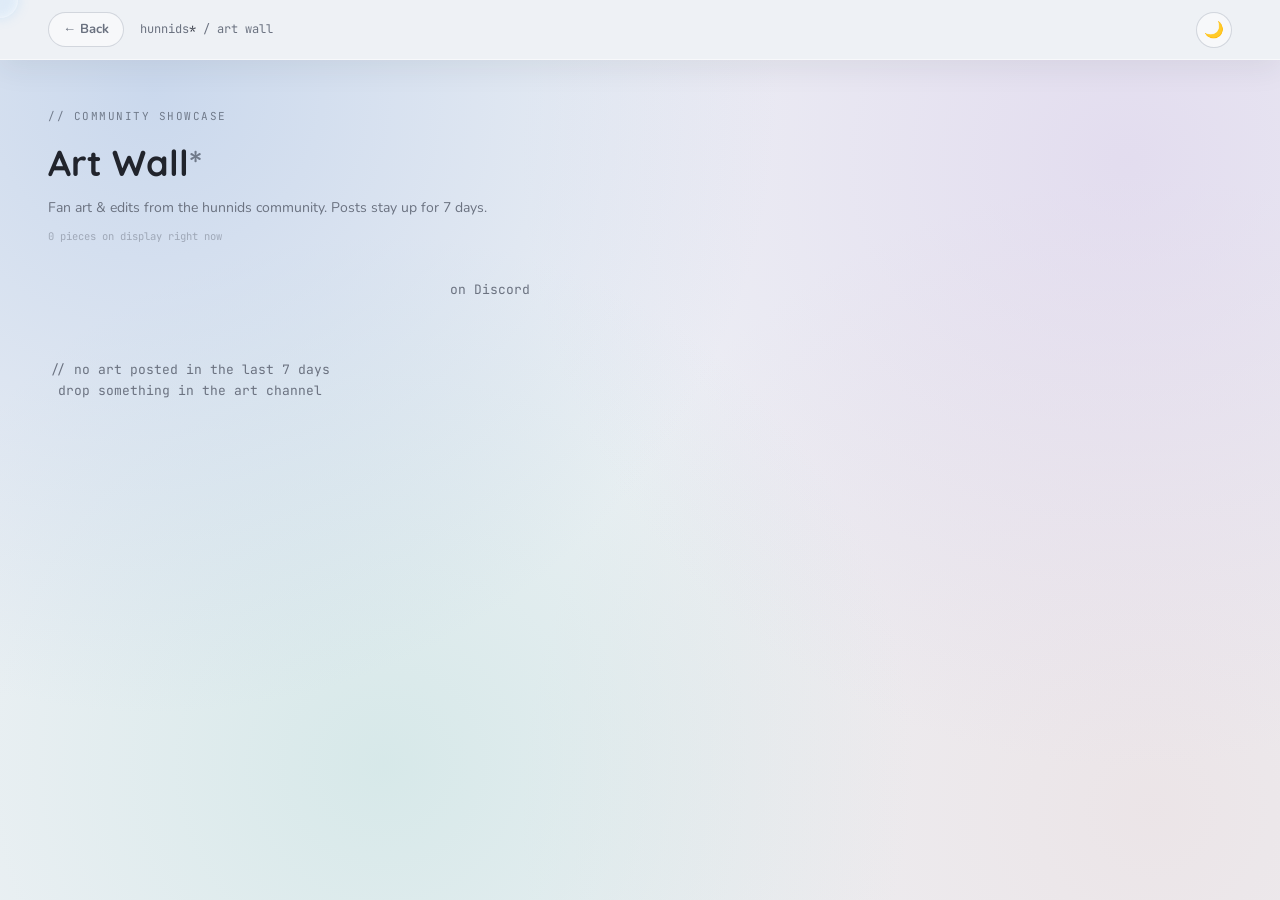
==== art-wall.html @ fd75b326 "Add files via upload" ====
<!DOCTYPE html>
<html lang="en">
<head>
  <meta charset="UTF-8" />
  <meta name="viewport" content="width=device-width, initial-scale=1.0" />
  <link rel="icon" type="image/png" href="assets/hunnids%20shape%20files/favicon-32.png">
  <link rel="apple-touch-icon" href="assets/hunnids%20shape%20files/favicon-180.png">
  <!-- Cloudflare Web Analytics --><script type='module' src='https://static.cloudflareinsights.com/beacon.min.js' data-cf-beacon='{"token": "41faa7d6bbb0425a99de71b7d1bb3deb"}'></script><!-- End Cloudflare Web Analytics -->
  <title>hunnids* / art wall</title>
  <style>
    @import url('https://fonts.googleapis.com/css2?family=Quicksand:wght@500;600;700&family=Nunito:wght@400;500;600;700&family=JetBrains+Mono:wght@400;500&display=swap');

    :root {
      --bg: #eef1f5;
      --bg-card: rgba(255,255,255,0.62);
      --bg-hover: rgba(255,255,255,0.85);
      --border: rgba(255,255,255,0.55);
      --border-hover: rgba(140,150,165,0.35);
      --text-primary: #2c313a;
      --text-secondary: #6b7280;
      --text-muted: #a4acb8;
      --brown: #3a3f4a;
      --brown-dim: #21242c;
      --brown-light: #707a8a;
      --shadow-soft: 0 8px 30px rgba(40,45,60,0.08);
      --shadow-pop: 0 14px 40px rgba(40,45,60,0.14);
    }

    * { box-sizing: border-box; margin: 0; padding: 0; }
    html { scroll-behavior: smooth; }

    body {
      background: var(--bg);
      background-image:
        radial-gradient(circle at 12% 10%, rgba(173,196,230,0.55) 0%, transparent 45%),
        radial-gradient(circle at 88% 18%, rgba(210,190,230,0.40) 0%, transparent 45%),
        radial-gradient(circle at 30% 85%, rgba(180,220,215,0.40) 0%, transparent 45%),
        radial-gradient(circle at 90% 90%, rgba(230,200,200,0.30) 0%, transparent 45%);
      background-attachment: fixed;
      color: var(--text-primary);
      font-family: 'Nunito', sans-serif;
      font-size: 14px;
      line-height: 1.6;
      min-height: 100vh;
    }

    body.dark-mode {
      --bg: #0f1117;
      --bg-card: rgba(22,27,40,0.75);
      --bg-hover: rgba(30,36,54,0.9);
      --border: rgba(255,255,255,0.08);
      --border-hover: rgba(255,255,255,0.15);
      --text-primary: #e8eaf0;
      --text-secondary: #8892a4;
      --text-muted: #4a5268;
      --brown: #8ba0c4;
      --brown-dim: #c4d4f0;
      --brown-light: #5a7aaa;
      --shadow-soft: 0 8px 30px rgba(0,0,0,0.3);
      --shadow-pop: 0 14px 40px rgba(0,0,0,0.5);
      background-image:
        radial-gradient(circle at 12% 10%, rgba(40,60,120,0.35) 0%, transparent 45%),
        radial-gradient(circle at 88% 18%, rgba(60,40,100,0.25) 0%, transparent 45%),
        radial-gradient(circle at 30% 85%, rgba(20,60,80,0.25) 0%, transparent 45%),
        radial-gradient(circle at 90% 90%, rgba(50,30,60,0.2) 0%, transparent 45%);
    }

    /* ── HEADER ── */
    header {
      position: sticky;
      top: 0;
      background: var(--bg);
      backdrop-filter: blur(16px) saturate(160%);
      border-bottom: 1px solid var(--border);
      padding: 0 48px;
      height: 60px;
      display: flex;
      align-items: center;
      justify-content: space-between;
      z-index: 100;
      box-shadow: var(--shadow-soft);
    }

    body.dark-mode header { background: rgba(12,15,26,0.88); }

    .header-left { display: flex; align-items: center; gap: 16px; }

    .back-btn {
      display: flex;
      align-items: center;
      gap: 6px;
      font-family: 'Nunito', sans-serif;
      font-weight: 700;
      font-size: 13px;
      color: var(--text-secondary);
      text-decoration: none;
      padding: 6px 14px;
      border-radius: 20px;
      border: 1px solid var(--border-hover);
      background: rgba(255,255,255,0.5);
      transition: all 0.15s;
    }
    .back-btn:hover { color: var(--brown-dim); background: rgba(255,255,255,0.9); }
    body.dark-mode .back-btn { background: rgba(255,255,255,0.06); border-color: rgba(255,255,255,0.12); }

    .breadcrumb {
      font-family: 'JetBrains Mono', monospace;
      font-size: 12px;
      color: var(--text-secondary);
    }
    .breadcrumb span { color: var(--brown); }

    .dark-toggle {
      width: 36px; height: 36px; border-radius: 50%;
      border: 1px solid var(--border-hover);
      background: rgba(255,255,255,0.5);
      cursor: pointer; display: flex; align-items: center;
      justify-content: center; font-size: 16px; transition: all 0.2s;
    }
    .dark-toggle:hover { background: rgba(255,255,255,0.9); transform: scale(1.08); }
    body.dark-mode .dark-toggle { background: rgba(255,255,255,0.06); border-color: rgba(255,255,255,0.12); }

    /* ── MAIN ── */
    .page-wrap {
      max-width: 1400px;
      margin: 0 auto;
      padding: 48px 48px 80px;
    }

    .page-eyebrow {
      font-family: 'JetBrains Mono', monospace;
      font-size: 11px;
      color: var(--brown-light);
      letter-spacing: 1.5px;
      text-transform: uppercase;
      margin-bottom: 8px;
    }

    .page-title {
      font-family: 'Quicksand', sans-serif;
      font-size: 36px;
      font-weight: 700;
      color: var(--brown-dim);
      margin-bottom: 6px;
    }
    .page-title span { color: var(--brown-light); }

    .page-desc {
      font-size: 14px;
      color: var(--text-secondary);
      margin-bottom: 8px;
    }

    .live-count {
      font-family: 'JetBrains Mono', monospace;
      font-size: 10.5px;
      color: var(--text-secondary);
      opacity: 0.5;
      margin-bottom: 36px;
    }

    /* ── MASONRY COLLAGE ── */
    .art-masonry {
      column-count: 4;
      column-gap: 16px;
    }
    @media (max-width: 1200px) { .art-masonry { column-count: 3; } }
    @media (max-width: 800px)  { .art-masonry { column-count: 2; } }
    @media (max-width: 500px)  { .art-masonry { column-count: 1; } }

    .art-card {
      break-inside: avoid;
      margin-bottom: 16px;
      background: var(--bg-card);
      border: 1px solid var(--border);
      border-radius: 18px;
      overflow: hidden;
      box-shadow: var(--shadow-soft);
      transition: transform 0.2s, box-shadow 0.2s;
      cursor: pointer;
    }
    .art-card:hover { transform: translateY(-3px); box-shadow: var(--shadow-pop); }

    .art-card img {
      display: block;
      width: 100%;
      height: auto;
    }

    .art-card-info {
      padding: 10px 14px;
      display: flex;
      align-items: center;
      justify-content: space-between;
      gap: 8px;
    }

    .art-card-artist {
      font-family: 'Nunito', sans-serif;
      font-size: 12.5px;
      font-weight: 700;
      color: var(--text-primary);
      white-space: nowrap;
      overflow: hidden;
      text-overflow: ellipsis;
    }

    .art-card-time {
      font-family: 'JetBrains Mono', monospace;
      font-size: 10.5px;
      color: var(--text-muted);
      white-space: nowrap;
      flex-shrink: 0;
    }

    .art-empty {
      text-align: center;
      color: var(--text-secondary);
      padding: 80px 0;
      font-family: 'JetBrains Mono', monospace;
      font-size: 13px;
    }

    /* ── LIGHTBOX ── */
    .lightbox-overlay {
      position: fixed;
      inset: 0;
      z-index: 999;
      background: rgba(10,12,18,0.82);
      backdrop-filter: blur(10px);
      display: flex;
      align-items: center;
      justify-content: center;
      opacity: 0;
      visibility: hidden;
      transition: opacity 0.2s ease, visibility 0.2s ease;
    }
    .lightbox-overlay.open { opacity: 1; visibility: visible; }

    .lightbox-box {
      max-width: min(90vw, 720px);
      max-height: 88vh;
      background: var(--bg-card);
      border: 1px solid var(--border);
      border-radius: 20px;
      overflow: hidden;
      box-shadow: var(--shadow-pop);
      display: flex;
      flex-direction: column;
      transform: scale(0.96);
      transition: transform 0.2s ease;
    }
    .lightbox-overlay.open .lightbox-box { transform: scale(1); }

    .lightbox-box img {
      display: block;
      width: 100%;
      max-height: 74vh;
      object-fit: contain;
      background: #000;
    }

    .lightbox-caption {
      display: flex;
      align-items: center;
      justify-content: space-between;
      padding: 12px 18px;
    }

    .lightbox-artist {
      font-family: 'Nunito', sans-serif;
      font-weight: 700;
      font-size: 14px;
      color: var(--text-primary);
    }

    .lightbox-date {
      font-family: 'JetBrains Mono', monospace;
      font-size: 11.5px;
      color: var(--text-muted);
    }

    .lightbox-close {
      position: absolute;
      top: 18px;
      right: 18px;
      width: 36px;
      height: 36px;
      border-radius: 50%;
      background: rgba(0,0,0,0.5);
      color: #fff;
      border: none;
      font-size: 16px;
      cursor: pointer;
      display: flex;
      align-items: center;
      justify-content: center;
      transition: background 0.15s;
    }
    .lightbox-close:hover { background: rgba(0,0,0,0.7); }

    @media (max-width: 768px) {
      .page-wrap { padding: 24px 16px 60px; }
      .page-title { font-size: 26px; }
      .breadcrumb { display: none; }
    }
  </style>
</head>
<body>

<header>
  <div class="header-left">
    <a href="index.html" class="back-btn">← Back</a>
    <div class="breadcrumb">hunnids<span>*</span> / art wall</div>
  </div>
  <button class="dark-toggle" onclick="toggleDark()" id="dark-toggle" title="Toggle dark mode">🌙</button>
</header>

<div class="page-wrap">
  <div class="page-eyebrow">// community showcase</div>
  <div class="page-title">Art Wall<span>*</span></div>
  <div class="page-desc">Fan art & edits from the hunnids community. Posts stay up for 7 days.</div>
  <div class="live-count" id="live-count-art">— pieces on display right now</div>

  <div class="art-masonry" id="art-masonry"></div>
</div>

<div class="lightbox-overlay" id="lightbox-overlay" onclick="if(event.target===this)closeLightbox()">
  <button class="lightbox-close" onclick="closeLightbox()">✕</button>
  <div class="lightbox-box">
    <img id="lightbox-img" src="" alt="" />
    <div class="lightbox-caption">
      <span class="lightbox-artist" id="lightbox-artist"></span>
      <span class="lightbox-date" id="lightbox-date"></span>
    </div>
  </div>
</div>

<script>
  function toggleDark() {
    const isDark = document.body.classList.toggle('dark-mode');
    document.getElementById('dark-toggle').textContent = isDark ? '☀️' : '🌙';
    localStorage.setItem('hunnids-theme', isDark ? 'dark' : 'light');
  }
  if (localStorage.getItem('hunnids-theme') === 'dark') {
    document.body.classList.add('dark-mode');
    document.getElementById('dark-toggle').textContent = '☀️';
  }

  const RETENTION_DAYS = 7;

  function timeAgo(isoString) {
    const posted = new Date(isoString);
    const diffMs = Date.now() - posted.getTime();
    const diffHrs = Math.floor(diffMs / 3600000);
    if (diffHrs < 1) return 'just now';
    if (diffHrs < 24) return `${diffHrs}h ago`;
    const diffDays = Math.floor(diffHrs / 24);
    return `${diffDays}d ago`;
  }

  function formatDate(isoString) {
    return new Date(isoString).toLocaleDateString(undefined, { month: 'short', day: 'numeric', year: 'numeric' });
  }

  let currentEntries = [];

  function artCardHTML(entry, i) {
    const artist = (entry.artist || 'unknown').replace(/</g, '&lt;');
    return `
      <div class="art-card" onclick="openLightbox(${i})">
        <img src="${entry.url}" alt="Art by ${artist}" loading="lazy" />
        <div class="art-card-info">
          <span class="art-card-artist">${artist}</span>
          <span class="art-card-time">${timeAgo(entry.postedAt)}</span>
        </div>
      </div>`;
  }

  function openLightbox(i) {
    const entry = currentEntries[i];
    if (!entry) return;
    document.getElementById('lightbox-img').src = entry.url;
    document.getElementById('lightbox-artist').textContent = (entry.artist || 'unknown');
    document.getElementById('lightbox-date').textContent = formatDate(entry.postedAt);
    document.getElementById('lightbox-overlay').classList.add('open');
  }

  function closeLightbox() {
    document.getElementById('lightbox-overlay').classList.remove('open');
  }

  document.addEventListener('keydown', e => { if (e.key === 'Escape') closeLightbox(); });

  fetch('art-wall-data.json')
    .then(r => r.ok ? r.json() : [])
    .then(entries => {
      const cutoff = Date.now() - RETENTION_DAYS * 24 * 60 * 60 * 1000;
      const active = entries.filter(e => new Date(e.postedAt).getTime() > cutoff);
      active.sort((a, b) => new Date(b.postedAt) - new Date(a.postedAt));

      const seenUrls = new Set();
      const deduped = active.filter(e => {
        if (seenUrls.has(e.url)) return false;
        seenUrls.add(e.url);
        return true;
      });
      currentEntries = deduped;

      const grid = document.getElementById('art-masonry');
      grid.innerHTML = deduped.length
        ? deduped.map(artCardHTML).join('')
        : `<div class="art-empty">// no art posted in the last ${RETENTION_DAYS} days<br>drop something in the art channel on Discord</div>`;

      const liveCountEl = document.getElementById('live-count-art');
      if (liveCountEl) liveCountEl.textContent = `${deduped.length} piece${deduped.length === 1 ? '' : 's'} on display right now`;
    })
    .catch(() => {
      const grid = document.getElementById('art-masonry');
      grid.innerHTML = `<div class="art-empty">// couldn't load the art wall right now</div>`;
    });
</script>

<script src="cursor.js"></script>
</body>
</html>
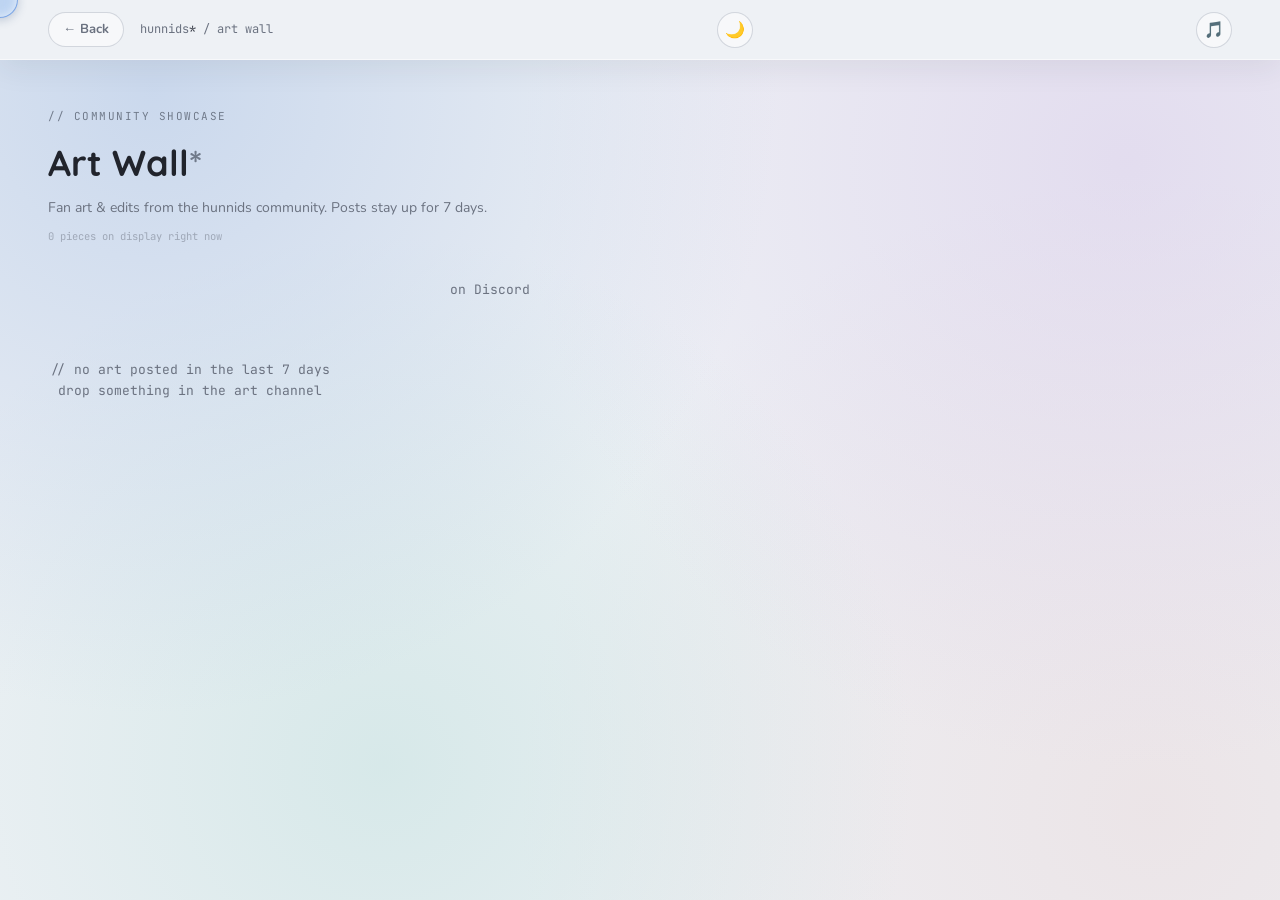
==== commit 5f0b82f6: "Add files via upload" ====
--- a/art-wall.html
+++ b/art-wall.html
@@ -314,6 +314,7 @@
     <div class="breadcrumb">hunnids<span>*</span> / art wall</div>
   </div>
   <button class="dark-toggle" onclick="toggleDark()" id="dark-toggle" title="Toggle dark mode">🌙</button>
+  <button class="dark-toggle" onclick="toggleMusic()" id="music-toggle" title="Toggle background music">🎵</button>
 </header>
 
 <div class="page-wrap">
@@ -347,6 +348,18 @@
     document.getElementById('dark-toggle').textContent = '☀️';
   }
 
+  function toggleMusic() {
+    if (!window.HunnidsMusic) return;
+    const nowMuted = window.HunnidsMusic.toggleMute();
+    document.getElementById('music-toggle').textContent = nowMuted ? '🔇' : '🎵';
+  }
+  window.addEventListener('DOMContentLoaded', () => {
+    const btn = document.getElementById('music-toggle');
+    if (btn && window.HunnidsMusic) {
+      btn.textContent = window.HunnidsMusic.isMuted() ? '🔇' : '🎵';
+    }
+  });
+
   const RETENTION_DAYS = 7;
 
   function timeAgo(isoString) {
@@ -421,6 +434,7 @@
     });
 </script>
 
+<script src="music.js"></script>
 <script src="cursor.js"></script>
 </body>
 </html>
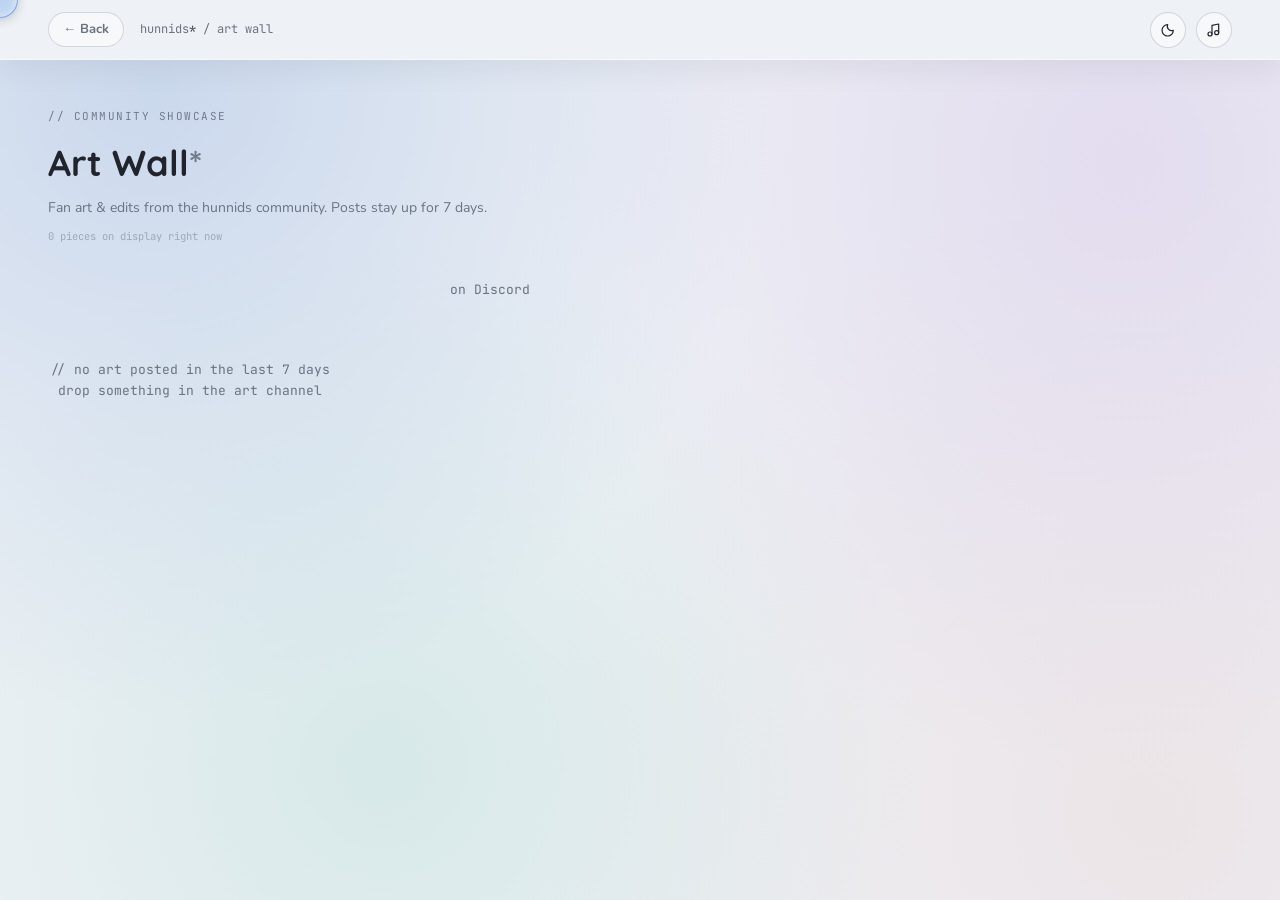
==== commit 83778755: "Add files via upload" ====
--- a/art-wall.html
+++ b/art-wall.html
@@ -84,6 +84,7 @@
     body.dark-mode header { background: rgba(12,15,26,0.88); }
 
     .header-left { display: flex; align-items: center; gap: 16px; }
+    .header-right { display: flex; align-items: center; gap: 10px; }
 
     .back-btn {
       display: flex;
@@ -114,6 +115,7 @@
       width: 36px; height: 36px; border-radius: 50%;
       border: 1px solid var(--border-hover);
       background: rgba(255,255,255,0.5);
+      color: var(--brown-dim);
       cursor: pointer; display: flex; align-items: center;
       justify-content: center; font-size: 16px; transition: all 0.2s;
     }
@@ -313,8 +315,16 @@
     <a href="index.html" class="back-btn">← Back</a>
     <div class="breadcrumb">hunnids<span>*</span> / art wall</div>
   </div>
-  <button class="dark-toggle" onclick="toggleDark()" id="dark-toggle" title="Toggle dark mode">🌙</button>
-  <button class="dark-toggle" onclick="toggleMusic()" id="music-toggle" title="Toggle background music">🎵</button>
+  <div class="header-right">
+    <button class="dark-toggle" onclick="toggleDark()" id="dark-toggle" title="Toggle dark mode">
+      <svg class="theme-icon theme-icon--moon" viewBox="0 0 24 24" width="16" height="16" fill="none" stroke="currentColor" stroke-width="1.8" stroke-linecap="round" stroke-linejoin="round"><path d="M20 12.5A8.5 8.5 0 1 1 11.5 4a6.5 6.5 0 0 0 8.5 8.5z"/></svg>
+      <svg class="theme-icon theme-icon--sun" viewBox="0 0 24 24" width="16" height="16" fill="none" stroke="currentColor" stroke-width="1.8" stroke-linecap="round" stroke-linejoin="round" style="display:none"><circle cx="12" cy="12" r="4"/><path d="M12 2v2M12 20v2M4 12H2M22 12h-2M5 5l1.4 1.4M17.6 17.6L19 19M19 5l-1.4 1.4M6.4 17.6L5 19"/></svg>
+    </button>
+    <button class="dark-toggle" onclick="toggleMusic()" id="music-toggle" title="Toggle background music">
+      <svg class="music-icon music-icon--on" viewBox="0 0 24 24" width="16" height="16" fill="none" stroke="currentColor" stroke-width="1.8" stroke-linecap="round" stroke-linejoin="round"><path d="M9 18V5l10-2v13"/><circle cx="6" cy="18" r="3"/><circle cx="16" cy="16" r="3"/></svg>
+      <svg class="music-icon music-icon--off" viewBox="0 0 24 24" width="16" height="16" fill="none" stroke="currentColor" stroke-width="1.8" stroke-linecap="round" stroke-linejoin="round" style="display:none"><path d="M9 18V5l10-2v13"/><circle cx="6" cy="18" r="3"/><circle cx="16" cy="16" r="3"/><line x1="3" y1="3" x2="21" y2="21"/></svg>
+    </button>
+  </div>
 </header>
 
 <div class="page-wrap">
@@ -338,26 +348,35 @@
 </div>
 
 <script>
+  function setThemeIcon(isDark) {
+    const btn = document.getElementById('dark-toggle');
+    if (!btn) return;
+    btn.querySelector('.theme-icon--moon').style.display = isDark ? 'none' : 'block';
+    btn.querySelector('.theme-icon--sun').style.display = isDark ? 'block' : 'none';
+  }
   function toggleDark() {
     const isDark = document.body.classList.toggle('dark-mode');
-    document.getElementById('dark-toggle').textContent = isDark ? '☀️' : '🌙';
+    setThemeIcon(isDark);
     localStorage.setItem('hunnids-theme', isDark ? 'dark' : 'light');
   }
   if (localStorage.getItem('hunnids-theme') === 'dark') {
     document.body.classList.add('dark-mode');
-    document.getElementById('dark-toggle').textContent = '☀️';
-  }
-
+    setThemeIcon(true);
+  }
+
+  function setMusicIcon(muted) {
+    const btn = document.getElementById('music-toggle');
+    if (!btn) return;
+    btn.querySelector('.music-icon--on').style.display = muted ? 'none' : 'block';
+    btn.querySelector('.music-icon--off').style.display = muted ? 'block' : 'none';
+  }
   function toggleMusic() {
     if (!window.HunnidsMusic) return;
     const nowMuted = window.HunnidsMusic.toggleMute();
-    document.getElementById('music-toggle').textContent = nowMuted ? '🔇' : '🎵';
+    setMusicIcon(nowMuted);
   }
   window.addEventListener('DOMContentLoaded', () => {
-    const btn = document.getElementById('music-toggle');
-    if (btn && window.HunnidsMusic) {
-      btn.textContent = window.HunnidsMusic.isMuted() ? '🔇' : '🎵';
-    }
+    if (window.HunnidsMusic) setMusicIcon(window.HunnidsMusic.isMuted());
   });
 
   const RETENTION_DAYS = 7;
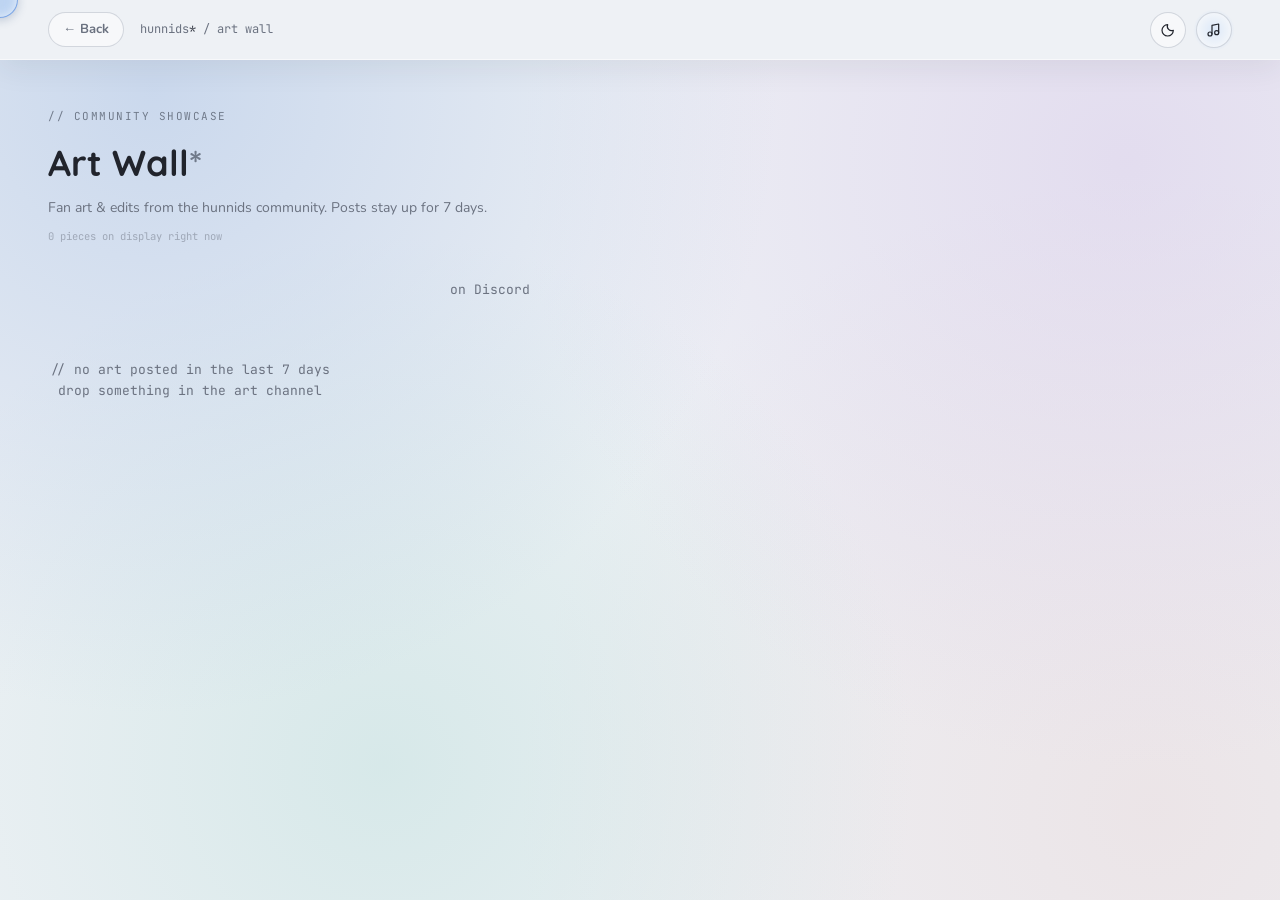
==== commit 65f3f1c9: "Add files via upload" ====
--- a/art-wall.html
+++ b/art-wall.html
@@ -320,9 +320,8 @@
       <svg class="theme-icon theme-icon--moon" viewBox="0 0 24 24" width="16" height="16" fill="none" stroke="currentColor" stroke-width="1.8" stroke-linecap="round" stroke-linejoin="round"><path d="M20 12.5A8.5 8.5 0 1 1 11.5 4a6.5 6.5 0 0 0 8.5 8.5z"/></svg>
       <svg class="theme-icon theme-icon--sun" viewBox="0 0 24 24" width="16" height="16" fill="none" stroke="currentColor" stroke-width="1.8" stroke-linecap="round" stroke-linejoin="round" style="display:none"><circle cx="12" cy="12" r="4"/><path d="M12 2v2M12 20v2M4 12H2M22 12h-2M5 5l1.4 1.4M17.6 17.6L19 19M19 5l-1.4 1.4M6.4 17.6L5 19"/></svg>
     </button>
-    <button class="dark-toggle" onclick="toggleMusic()" id="music-toggle" title="Toggle background music">
-      <svg class="music-icon music-icon--on" viewBox="0 0 24 24" width="16" height="16" fill="none" stroke="currentColor" stroke-width="1.8" stroke-linecap="round" stroke-linejoin="round"><path d="M9 18V5l10-2v13"/><circle cx="6" cy="18" r="3"/><circle cx="16" cy="16" r="3"/></svg>
-      <svg class="music-icon music-icon--off" viewBox="0 0 24 24" width="16" height="16" fill="none" stroke="currentColor" stroke-width="1.8" stroke-linecap="round" stroke-linejoin="round" style="display:none"><path d="M9 18V5l10-2v13"/><circle cx="6" cy="18" r="3"/><circle cx="16" cy="16" r="3"/><line x1="3" y1="3" x2="21" y2="21"/></svg>
+    <button class="dark-toggle" onclick="toggleMusic()" id="music-toggle" title="Now playing">
+      <svg viewBox="0 0 24 24" width="16" height="16" fill="none" stroke="currentColor" stroke-width="1.8" stroke-linecap="round" stroke-linejoin="round"><path d="M9 18V5l10-2v13"/><circle cx="6" cy="18" r="3"/><circle cx="16" cy="16" r="3"/></svg>
     </button>
   </div>
 </header>
@@ -364,20 +363,9 @@
     setThemeIcon(true);
   }
 
-  function setMusicIcon(muted) {
-    const btn = document.getElementById('music-toggle');
-    if (!btn) return;
-    btn.querySelector('.music-icon--on').style.display = muted ? 'none' : 'block';
-    btn.querySelector('.music-icon--off').style.display = muted ? 'block' : 'none';
-  }
   function toggleMusic() {
-    if (!window.HunnidsMusic) return;
-    const nowMuted = window.HunnidsMusic.toggleMute();
-    setMusicIcon(nowMuted);
-  }
-  window.addEventListener('DOMContentLoaded', () => {
-    if (window.HunnidsMusic) setMusicIcon(window.HunnidsMusic.isMuted());
-  });
+    if (window.HunnidsMiniplayer) window.HunnidsMiniplayer.toggle();
+  }
 
   const RETENTION_DAYS = 7;
 
@@ -454,6 +442,8 @@
 </script>
 
 <script src="music.js"></script>
+<script src="miniplayer.js"></script>
 <script src="cursor.js"></script>
+<script src="page-transition.js"></script>
 </body>
 </html>
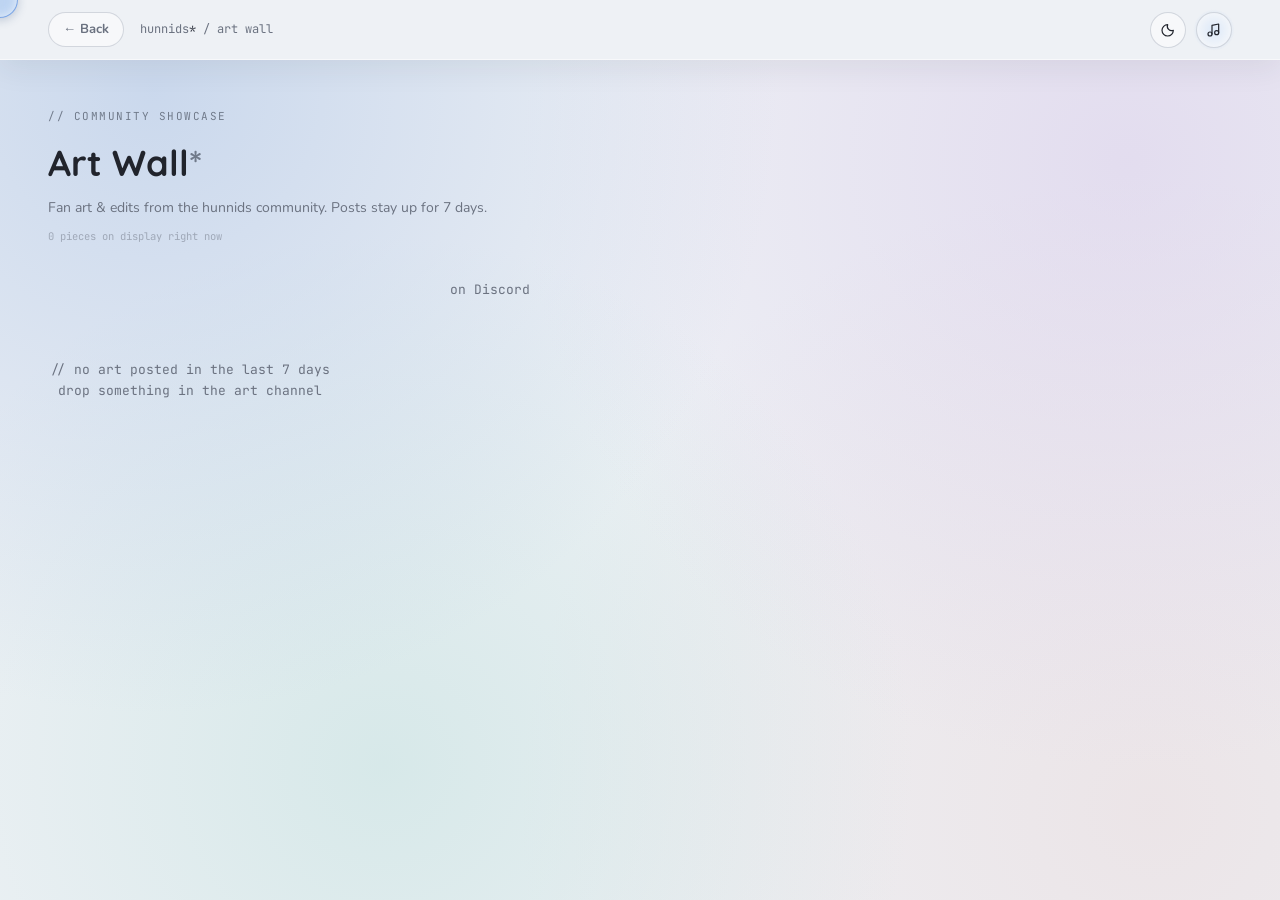
==== commit 2c2578a8: "Add files via upload" ====
--- a/art-wall.html
+++ b/art-wall.html
@@ -444,6 +444,5 @@
 <script src="music.js"></script>
 <script src="miniplayer.js"></script>
 <script src="cursor.js"></script>
-<script src="page-transition.js"></script>
 </body>
 </html>
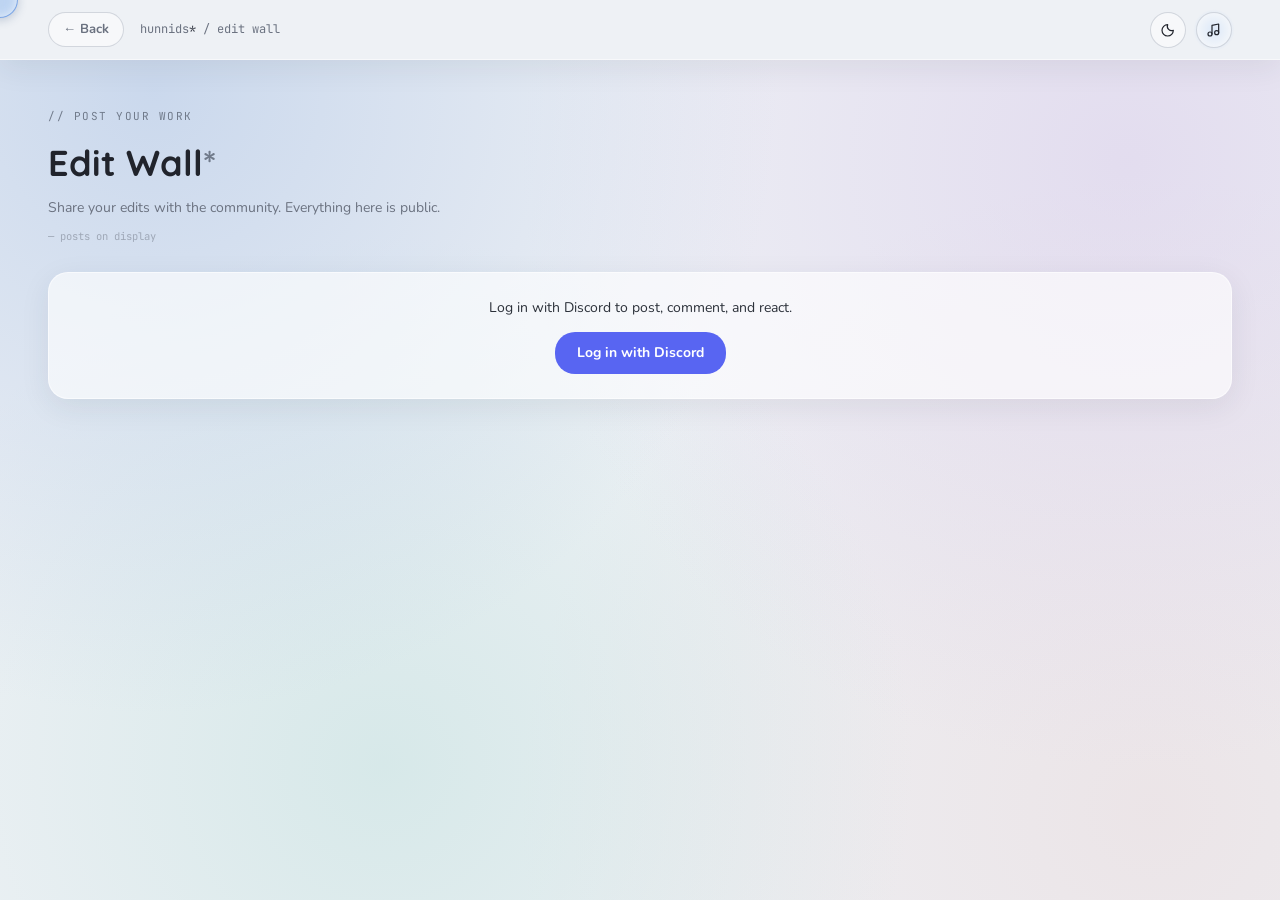
==== commit dbe8bff8: "Add files via upload" ====
--- a/art-wall.html
+++ b/art-wall.html
@@ -2,447 +2,17 @@
 <html lang="en">
 <head>
   <meta charset="UTF-8" />
-  <meta name="viewport" content="width=device-width, initial-scale=1.0" />
-  <link rel="icon" type="image/png" href="assets/hunnids%20shape%20files/favicon-32.png">
-  <link rel="apple-touch-icon" href="assets/hunnids%20shape%20files/favicon-180.png">
-  <!-- Cloudflare Web Analytics --><script type='module' src='https://static.cloudflareinsights.com/beacon.min.js' data-cf-beacon='{"token": "41faa7d6bbb0425a99de71b7d1bb3deb"}'></script><!-- End Cloudflare Web Analytics -->
-  <title>hunnids* / art wall</title>
-  <style>
-    @import url('https://fonts.googleapis.com/css2?family=Quicksand:wght@500;600;700&family=Nunito:wght@400;500;600;700&family=JetBrains+Mono:wght@400;500&display=swap');
-
-    :root {
-      --bg: #eef1f5;
-      --bg-card: rgba(255,255,255,0.62);
-      --bg-hover: rgba(255,255,255,0.85);
-      --border: rgba(255,255,255,0.55);
-      --border-hover: rgba(140,150,165,0.35);
-      --text-primary: #2c313a;
-      --text-secondary: #6b7280;
-      --text-muted: #a4acb8;
-      --brown: #3a3f4a;
-      --brown-dim: #21242c;
-      --brown-light: #707a8a;
-      --shadow-soft: 0 8px 30px rgba(40,45,60,0.08);
-      --shadow-pop: 0 14px 40px rgba(40,45,60,0.14);
-    }
-
-    * { box-sizing: border-box; margin: 0; padding: 0; }
-    html { scroll-behavior: smooth; }
-
-    body {
-      background: var(--bg);
-      background-image:
-        radial-gradient(circle at 12% 10%, rgba(173,196,230,0.55) 0%, transparent 45%),
-        radial-gradient(circle at 88% 18%, rgba(210,190,230,0.40) 0%, transparent 45%),
-        radial-gradient(circle at 30% 85%, rgba(180,220,215,0.40) 0%, transparent 45%),
-        radial-gradient(circle at 90% 90%, rgba(230,200,200,0.30) 0%, transparent 45%);
-      background-attachment: fixed;
-      color: var(--text-primary);
-      font-family: 'Nunito', sans-serif;
-      font-size: 14px;
-      line-height: 1.6;
-      min-height: 100vh;
-    }
-
-    body.dark-mode {
-      --bg: #0f1117;
-      --bg-card: rgba(22,27,40,0.75);
-      --bg-hover: rgba(30,36,54,0.9);
-      --border: rgba(255,255,255,0.08);
-      --border-hover: rgba(255,255,255,0.15);
-      --text-primary: #e8eaf0;
-      --text-secondary: #8892a4;
-      --text-muted: #4a5268;
-      --brown: #8ba0c4;
-      --brown-dim: #c4d4f0;
-      --brown-light: #5a7aaa;
-      --shadow-soft: 0 8px 30px rgba(0,0,0,0.3);
-      --shadow-pop: 0 14px 40px rgba(0,0,0,0.5);
-      background-image:
-        radial-gradient(circle at 12% 10%, rgba(40,60,120,0.35) 0%, transparent 45%),
-        radial-gradient(circle at 88% 18%, rgba(60,40,100,0.25) 0%, transparent 45%),
-        radial-gradient(circle at 30% 85%, rgba(20,60,80,0.25) 0%, transparent 45%),
-        radial-gradient(circle at 90% 90%, rgba(50,30,60,0.2) 0%, transparent 45%);
-    }
-
-    /* ── HEADER ── */
-    header {
-      position: sticky;
-      top: 0;
-      background: var(--bg);
-      backdrop-filter: blur(16px) saturate(160%);
-      border-bottom: 1px solid var(--border);
-      padding: 0 48px;
-      height: 60px;
-      display: flex;
-      align-items: center;
-      justify-content: space-between;
-      z-index: 100;
-      box-shadow: var(--shadow-soft);
-    }
-
-    body.dark-mode header { background: rgba(12,15,26,0.88); }
-
-    .header-left { display: flex; align-items: center; gap: 16px; }
-    .header-right { display: flex; align-items: center; gap: 10px; }
-
-    .back-btn {
-      display: flex;
-      align-items: center;
-      gap: 6px;
-      font-family: 'Nunito', sans-serif;
-      font-weight: 700;
-      font-size: 13px;
-      color: var(--text-secondary);
-      text-decoration: none;
-      padding: 6px 14px;
-      border-radius: 20px;
-      border: 1px solid var(--border-hover);
-      background: rgba(255,255,255,0.5);
-      transition: all 0.15s;
-    }
-    .back-btn:hover { color: var(--brown-dim); background: rgba(255,255,255,0.9); }
-    body.dark-mode .back-btn { background: rgba(255,255,255,0.06); border-color: rgba(255,255,255,0.12); }
-
-    .breadcrumb {
-      font-family: 'JetBrains Mono', monospace;
-      font-size: 12px;
-      color: var(--text-secondary);
-    }
-    .breadcrumb span { color: var(--brown); }
-
-    .dark-toggle {
-      width: 36px; height: 36px; border-radius: 50%;
-      border: 1px solid var(--border-hover);
-      background: rgba(255,255,255,0.5);
-      color: var(--brown-dim);
-      cursor: pointer; display: flex; align-items: center;
-      justify-content: center; font-size: 16px; transition: all 0.2s;
-    }
-    .dark-toggle:hover { background: rgba(255,255,255,0.9); transform: scale(1.08); }
-    body.dark-mode .dark-toggle { background: rgba(255,255,255,0.06); border-color: rgba(255,255,255,0.12); }
-
-    /* ── MAIN ── */
-    .page-wrap {
-      max-width: 1400px;
-      margin: 0 auto;
-      padding: 48px 48px 80px;
-    }
-
-    .page-eyebrow {
-      font-family: 'JetBrains Mono', monospace;
-      font-size: 11px;
-      color: var(--brown-light);
-      letter-spacing: 1.5px;
-      text-transform: uppercase;
-      margin-bottom: 8px;
-    }
-
-    .page-title {
-      font-family: 'Quicksand', sans-serif;
-      font-size: 36px;
-      font-weight: 700;
-      color: var(--brown-dim);
-      margin-bottom: 6px;
-    }
-    .page-title span { color: var(--brown-light); }
-
-    .page-desc {
-      font-size: 14px;
-      color: var(--text-secondary);
-      margin-bottom: 8px;
-    }
-
-    .live-count {
-      font-family: 'JetBrains Mono', monospace;
-      font-size: 10.5px;
-      color: var(--text-secondary);
-      opacity: 0.5;
-      margin-bottom: 36px;
-    }
-
-    /* ── MASONRY COLLAGE ── */
-    .art-masonry {
-      column-count: 4;
-      column-gap: 16px;
-    }
-    @media (max-width: 1200px) { .art-masonry { column-count: 3; } }
-    @media (max-width: 800px)  { .art-masonry { column-count: 2; } }
-    @media (max-width: 500px)  { .art-masonry { column-count: 1; } }
-
-    .art-card {
-      break-inside: avoid;
-      margin-bottom: 16px;
-      background: var(--bg-card);
-      border: 1px solid var(--border);
-      border-radius: 18px;
-      overflow: hidden;
-      box-shadow: var(--shadow-soft);
-      transition: transform 0.2s, box-shadow 0.2s;
-      cursor: pointer;
-    }
-    .art-card:hover { transform: translateY(-3px); box-shadow: var(--shadow-pop); }
-
-    .art-card img {
-      display: block;
-      width: 100%;
-      height: auto;
-    }
-
-    .art-card-info {
-      padding: 10px 14px;
-      display: flex;
-      align-items: center;
-      justify-content: space-between;
-      gap: 8px;
-    }
-
-    .art-card-artist {
-      font-family: 'Nunito', sans-serif;
-      font-size: 12.5px;
-      font-weight: 700;
-      color: var(--text-primary);
-      white-space: nowrap;
-      overflow: hidden;
-      text-overflow: ellipsis;
-    }
-
-    .art-card-time {
-      font-family: 'JetBrains Mono', monospace;
-      font-size: 10.5px;
-      color: var(--text-muted);
-      white-space: nowrap;
-      flex-shrink: 0;
-    }
-
-    .art-empty {
-      text-align: center;
-      color: var(--text-secondary);
-      padding: 80px 0;
-      font-family: 'JetBrains Mono', monospace;
-      font-size: 13px;
-    }
-
-    /* ── LIGHTBOX ── */
-    .lightbox-overlay {
-      position: fixed;
-      inset: 0;
-      z-index: 999;
-      background: rgba(10,12,18,0.82);
-      backdrop-filter: blur(10px);
-      display: flex;
-      align-items: center;
-      justify-content: center;
-      opacity: 0;
-      visibility: hidden;
-      transition: opacity 0.2s ease, visibility 0.2s ease;
-    }
-    .lightbox-overlay.open { opacity: 1; visibility: visible; }
-
-    .lightbox-box {
-      max-width: min(90vw, 720px);
-      max-height: 88vh;
-      background: var(--bg-card);
-      border: 1px solid var(--border);
-      border-radius: 20px;
-      overflow: hidden;
-      box-shadow: var(--shadow-pop);
-      display: flex;
-      flex-direction: column;
-      transform: scale(0.96);
-      transition: transform 0.2s ease;
-    }
-    .lightbox-overlay.open .lightbox-box { transform: scale(1); }
-
-    .lightbox-box img {
-      display: block;
-      width: 100%;
-      max-height: 74vh;
-      object-fit: contain;
-      background: #000;
-    }
-
-    .lightbox-caption {
-      display: flex;
-      align-items: center;
-      justify-content: space-between;
-      padding: 12px 18px;
-    }
-
-    .lightbox-artist {
-      font-family: 'Nunito', sans-serif;
-      font-weight: 700;
-      font-size: 14px;
-      color: var(--text-primary);
-    }
-
-    .lightbox-date {
-      font-family: 'JetBrains Mono', monospace;
-      font-size: 11.5px;
-      color: var(--text-muted);
-    }
-
-    .lightbox-close {
-      position: absolute;
-      top: 18px;
-      right: 18px;
-      width: 36px;
-      height: 36px;
-      border-radius: 50%;
-      background: rgba(0,0,0,0.5);
-      color: #fff;
-      border: none;
-      font-size: 16px;
-      cursor: pointer;
-      display: flex;
-      align-items: center;
-      justify-content: center;
-      transition: background 0.15s;
-    }
-    .lightbox-close:hover { background: rgba(0,0,0,0.7); }
-
-    @media (max-width: 768px) {
-      .page-wrap { padding: 24px 16px 60px; }
-      .page-title { font-size: 26px; }
-      .breadcrumb { display: none; }
-    }
-  </style>
+  <meta http-equiv="refresh" content="0; url=edit-wall.html" />
+  <link rel="canonical" href="edit-wall.html" />
+  <title>hunnids* / redirecting...</title>
+  <script>
+    // Art Wall and Edit Wall are now one merged feed - this page exists
+    // only so old bookmarks/shared links to art-wall.html still land
+    // somewhere real instead of 404ing.
+    window.location.replace('edit-wall.html');
+  </script>
 </head>
 <body>
-
-<header>
-  <div class="header-left">
-    <a href="index.html" class="back-btn">← Back</a>
-    <div class="breadcrumb">hunnids<span>*</span> / art wall</div>
-  </div>
-  <div class="header-right">
-    <button class="dark-toggle" onclick="toggleDark()" id="dark-toggle" title="Toggle dark mode">
-      <svg class="theme-icon theme-icon--moon" viewBox="0 0 24 24" width="16" height="16" fill="none" stroke="currentColor" stroke-width="1.8" stroke-linecap="round" stroke-linejoin="round"><path d="M20 12.5A8.5 8.5 0 1 1 11.5 4a6.5 6.5 0 0 0 8.5 8.5z"/></svg>
-      <svg class="theme-icon theme-icon--sun" viewBox="0 0 24 24" width="16" height="16" fill="none" stroke="currentColor" stroke-width="1.8" stroke-linecap="round" stroke-linejoin="round" style="display:none"><circle cx="12" cy="12" r="4"/><path d="M12 2v2M12 20v2M4 12H2M22 12h-2M5 5l1.4 1.4M17.6 17.6L19 19M19 5l-1.4 1.4M6.4 17.6L5 19"/></svg>
-    </button>
-    <button class="dark-toggle" onclick="toggleMusic()" id="music-toggle" title="Now playing">
-      <svg viewBox="0 0 24 24" width="16" height="16" fill="none" stroke="currentColor" stroke-width="1.8" stroke-linecap="round" stroke-linejoin="round"><path d="M9 18V5l10-2v13"/><circle cx="6" cy="18" r="3"/><circle cx="16" cy="16" r="3"/></svg>
-    </button>
-  </div>
-</header>
-
-<div class="page-wrap">
-  <div class="page-eyebrow">// community showcase</div>
-  <div class="page-title">Art Wall<span>*</span></div>
-  <div class="page-desc">Fan art & edits from the hunnids community. Posts stay up for 7 days.</div>
-  <div class="live-count" id="live-count-art">— pieces on display right now</div>
-
-  <div class="art-masonry" id="art-masonry"></div>
-</div>
-
-<div class="lightbox-overlay" id="lightbox-overlay" onclick="if(event.target===this)closeLightbox()">
-  <button class="lightbox-close" onclick="closeLightbox()">✕</button>
-  <div class="lightbox-box">
-    <img id="lightbox-img" src="" alt="" />
-    <div class="lightbox-caption">
-      <span class="lightbox-artist" id="lightbox-artist"></span>
-      <span class="lightbox-date" id="lightbox-date"></span>
-    </div>
-  </div>
-</div>
-
-<script>
-  function setThemeIcon(isDark) {
-    const btn = document.getElementById('dark-toggle');
-    if (!btn) return;
-    btn.querySelector('.theme-icon--moon').style.display = isDark ? 'none' : 'block';
-    btn.querySelector('.theme-icon--sun').style.display = isDark ? 'block' : 'none';
-  }
-  function toggleDark() {
-    const isDark = document.body.classList.toggle('dark-mode');
-    setThemeIcon(isDark);
-    localStorage.setItem('hunnids-theme', isDark ? 'dark' : 'light');
-  }
-  if (localStorage.getItem('hunnids-theme') === 'dark') {
-    document.body.classList.add('dark-mode');
-    setThemeIcon(true);
-  }
-
-  function toggleMusic() {
-    if (window.HunnidsMiniplayer) window.HunnidsMiniplayer.toggle();
-  }
-
-  const RETENTION_DAYS = 7;
-
-  function timeAgo(isoString) {
-    const posted = new Date(isoString);
-    const diffMs = Date.now() - posted.getTime();
-    const diffHrs = Math.floor(diffMs / 3600000);
-    if (diffHrs < 1) return 'just now';
-    if (diffHrs < 24) return `${diffHrs}h ago`;
-    const diffDays = Math.floor(diffHrs / 24);
-    return `${diffDays}d ago`;
-  }
-
-  function formatDate(isoString) {
-    return new Date(isoString).toLocaleDateString(undefined, { month: 'short', day: 'numeric', year: 'numeric' });
-  }
-
-  let currentEntries = [];
-
-  function artCardHTML(entry, i) {
-    const artist = (entry.artist || 'unknown').replace(/</g, '&lt;');
-    return `
-      <div class="art-card" onclick="openLightbox(${i})">
-        <img src="${entry.url}" alt="Art by ${artist}" loading="lazy" />
-        <div class="art-card-info">
-          <span class="art-card-artist">${artist}</span>
-          <span class="art-card-time">${timeAgo(entry.postedAt)}</span>
-        </div>
-      </div>`;
-  }
-
-  function openLightbox(i) {
-    const entry = currentEntries[i];
-    if (!entry) return;
-    document.getElementById('lightbox-img').src = entry.url;
-    document.getElementById('lightbox-artist').textContent = (entry.artist || 'unknown');
-    document.getElementById('lightbox-date').textContent = formatDate(entry.postedAt);
-    document.getElementById('lightbox-overlay').classList.add('open');
-  }
-
-  function closeLightbox() {
-    document.getElementById('lightbox-overlay').classList.remove('open');
-  }
-
-  document.addEventListener('keydown', e => { if (e.key === 'Escape') closeLightbox(); });
-
-  fetch('art-wall-data.json')
-    .then(r => r.ok ? r.json() : [])
-    .then(entries => {
-      const cutoff = Date.now() - RETENTION_DAYS * 24 * 60 * 60 * 1000;
-      const active = entries.filter(e => new Date(e.postedAt).getTime() > cutoff);
-      active.sort((a, b) => new Date(b.postedAt) - new Date(a.postedAt));
-
-      const seenUrls = new Set();
-      const deduped = active.filter(e => {
-        if (seenUrls.has(e.url)) return false;
-        seenUrls.add(e.url);
-        return true;
-      });
-      currentEntries = deduped;
-
-      const grid = document.getElementById('art-masonry');
-      grid.innerHTML = deduped.length
-        ? deduped.map(artCardHTML).join('')
-        : `<div class="art-empty">// no art posted in the last ${RETENTION_DAYS} days<br>drop something in the art channel on Discord</div>`;
-
-      const liveCountEl = document.getElementById('live-count-art');
-      if (liveCountEl) liveCountEl.textContent = `${deduped.length} piece${deduped.length === 1 ? '' : 's'} on display right now`;
-    })
-    .catch(() => {
-      const grid = document.getElementById('art-masonry');
-      grid.innerHTML = `<div class="art-empty">// couldn't load the art wall right now</div>`;
-    });
-</script>
-
-<script src="music.js"></script>
-<script src="miniplayer.js"></script>
-<script src="cursor.js"></script>
+  <p>Art Wall has merged into <a href="edit-wall.html">the Edit Wall</a> - redirecting you there now.</p>
 </body>
 </html>
